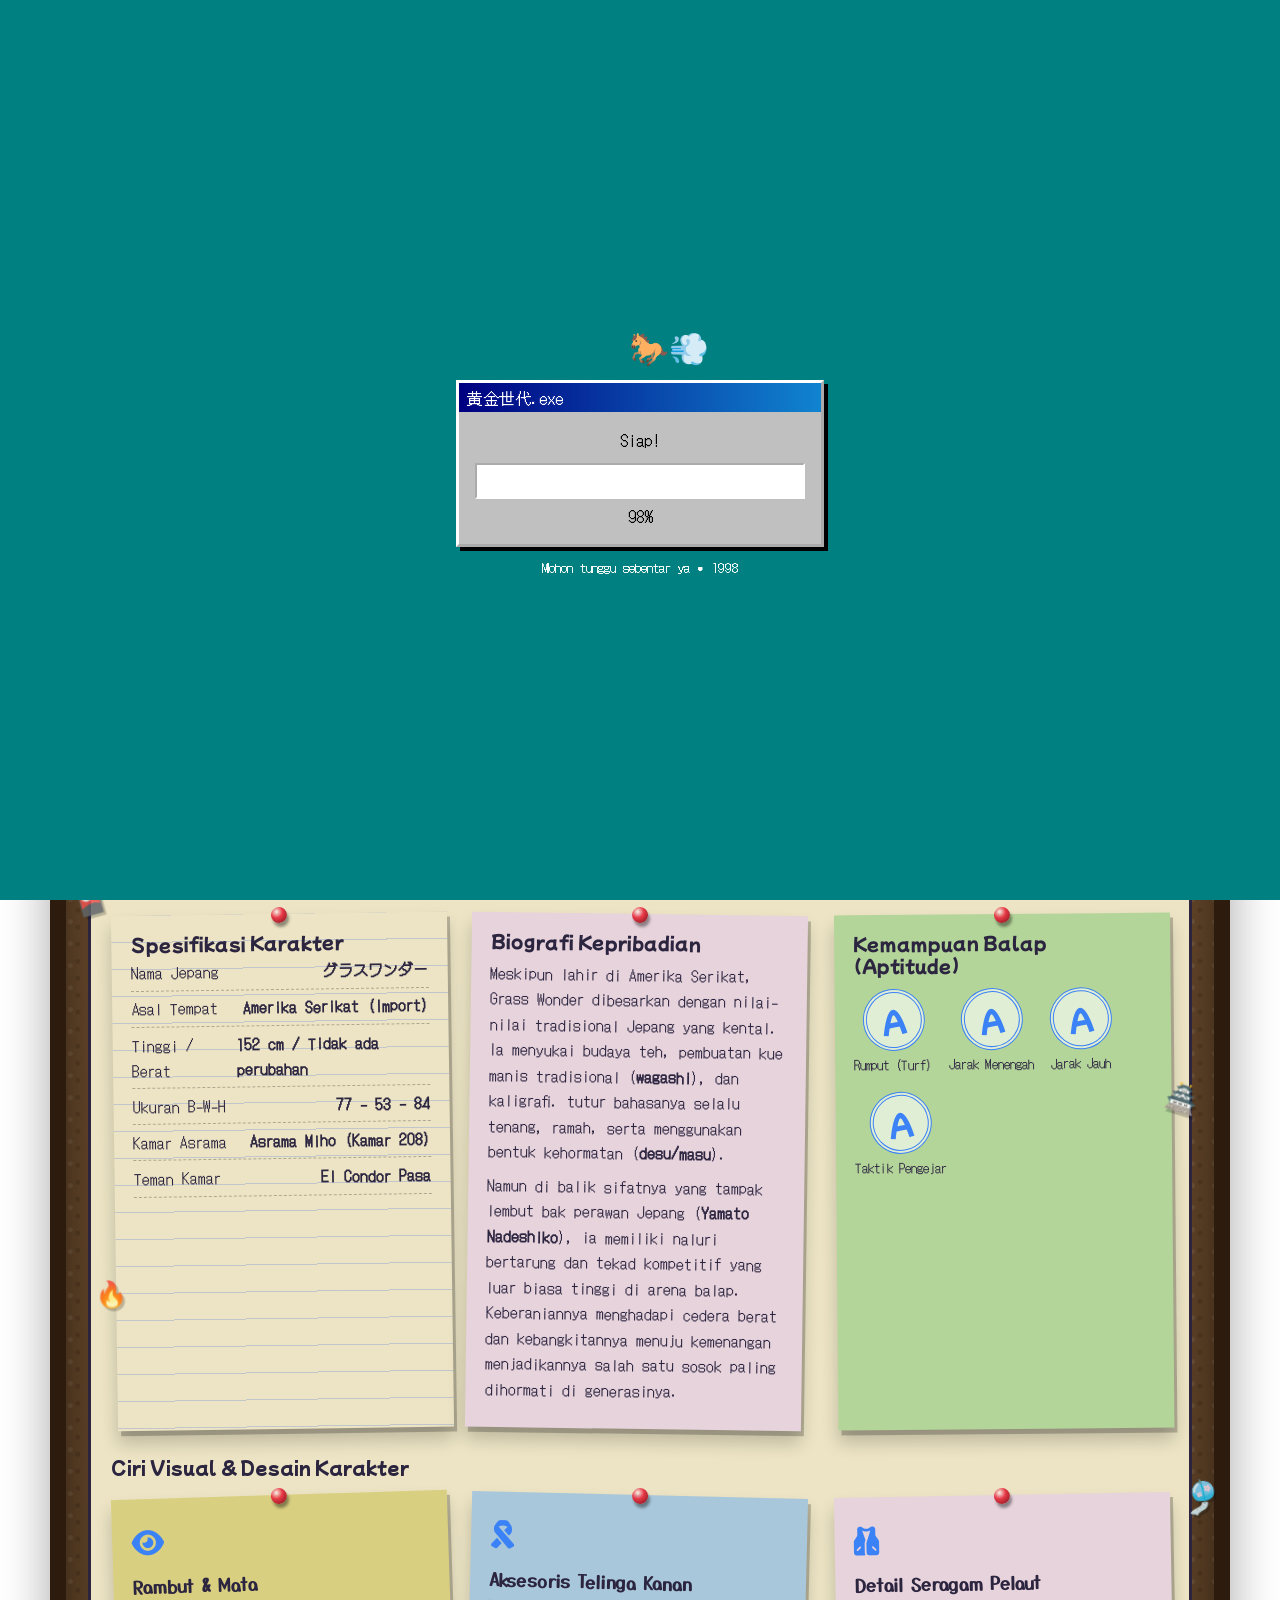
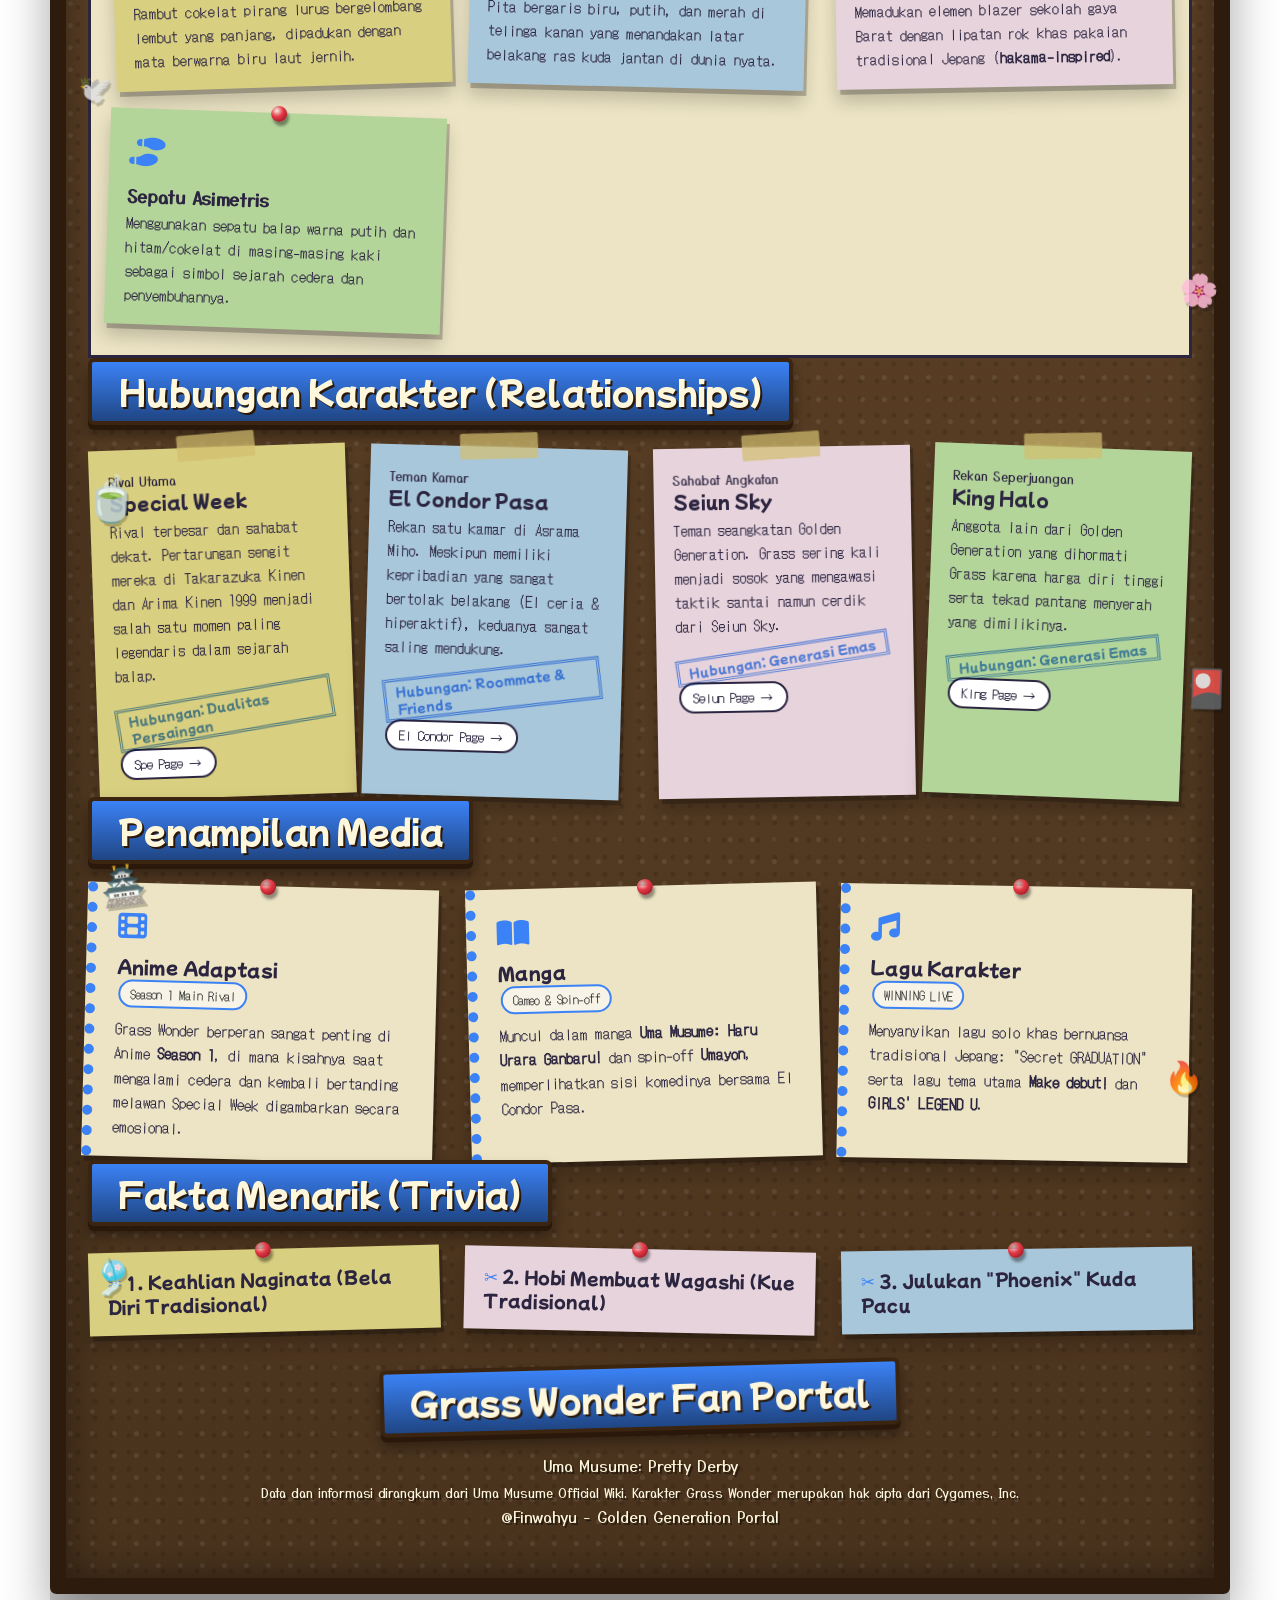
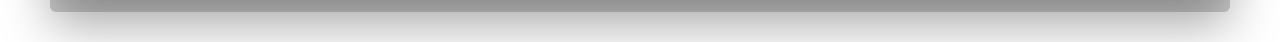
==== grasswonder.html @ aab5c9ea "Add files via upload" ====
<!DOCTYPE html>
<html lang="id" data-t="day"><head><meta charset="UTF-8"><meta name="viewport" content="width=device-width,initial-scale=1">
<title>Grass Wonder グラスワンダー - Scrapbook Golden Generation 1998</title>
<script src="loader.js"></script>
<link rel="stylesheet" href="https://cdnjs.cloudflare.com/ajax/libs/font-awesome/6.4.0/css/all.min.css">
<link rel="stylesheet" href="jadul.css"></head><body>
<script>window.D={"file": "grasswonder.html", "jpBg": "グラスワンダー", "motto": "「鳳凰の如く、静かに燃える」", "name": "Grass Wonder", "tagline": "Yamato Nadeshiko • Golden Generation", "intro": "Grass Wonder adalah gadis kuda (<b>Uma Musume</b>) yang lahir di Amerika namun dibesarkan dengan tata krama tradisi Jepang yang sangat kental. Dikenal dengan kepribadiannya yang sangat sopan, lemah lembut, dan selalu bertutur kata halus layaknya seorang <b>Yamato Nadeshiko</b>, di balik ketenangannya tersembunyi jiwa kompetitif yang membara bagai api dingin.", "quoteSrc": "— Intro Siswa (Student Introduction)", "quote": "Saya akan berlari dengan penuh kehormatan dan komitmen. Mohon dukungannya, Trainer-san.", "badges": [["Ulang Tahun", "18 September"], ["Tinggi Badan", "152 cm"], ["VA / Pengisi Suara", "Maeda Rena"], ["Favorit", "Kue Manis Tradisional"]], "heroImg": "https://umamusu.wiki/w/images/2/24/Grass_Wonder_%28Proto%29.png", "attire": ["Main Race Attire", "Stone-Piercing Blue (岩穿つ青)", "Grade I"], "outfits": [{"id": 1, "title": "Stone-Piercing Blue", "jpTitle": "[岩穿つ青] Grass Wonder", "type": "Racing Outfit (Main)", "rarity": "3★ Base Character", "img": "https://umamusu.wiki/w/images/0/0a/Game_Asset_chara_stand_1011_101101.png", "description": "Seragam balap ikonik bernuansa biru royal dan putih dengan aksen pita merah. Menampilkan keanggunan pelaut tradisional yang siap berlari kencang di lapangan rumput.", "tags": ["Turf Specialist", "Medium/Long Distance", "Betweener / Pace Chaser"], "badge": "Versi 1 dari 4"}, {"id": 2, "title": "Saintly Jade (Heian Monk/Shrine Maiden)", "jpTitle": "[聖鉄・鎧衣] Grass Wonder Alt", "type": "Event Outfit (New Year / Traditional)", "rarity": "3★ Alt Costume", "img": "https://umamusu.wiki/w/images/3/36/Game_Asset_chara_stand_1011_101116.png", "description": "Pakaian berornamen tradisional dengan dominasi warna hijau zamrud, putih, dan jubah pertempuran gaya Jepang kuno. Memperkuat aura prajurit naginata yang tangguh.", "tags": ["New Year Event", "Heian Style", "Debuff Resistance"], "badge": "Versi 2 dari 4"}, {"id": 3, "title": "Tracen Academy Uniform", "jpTitle": "[Tracen Academy] School Uniform", "type": "School Uniform", "rarity": "Standard Outfit", "img": "https://umamusu.wiki/w/images/5/54/Game_Asset_chara_stand_1011_000005.png", "description": "Seragam musim panas / musim dingin resmi Akademi Tracen. Desain blazer ungu dengan dasi kupu-kupu yang dipakai sehari-hari di kelas dan asrama.", "tags": ["Campus Life", "Miho Dormitory", "Student Council"], "badge": "Versi 3 dari 4"}, {"id": 4, "title": "Party Dash / Casual Attire", "jpTitle": "[Casual Wear] Private Outfit", "type": "Casual Wear", "rarity": "Party Dash / Event", "img": "https://umamusu.wiki/w/images/0/0f/Game_Asset_chara_stand_1011_901011.png", "description": "Pakaian santai kasual bergaya feminin lembut yang dikenakan Grass saat jalan-jalan bersama teman-teman Golden Generation di luar jam sekolah.", "tags": ["Private Outfit", "Wagashi Shopping", "Casual"], "badge": "Versi 4 dari 4"}], "specTitle": "Spesifikasi Karakter", "stats": [["Nama Jepang", "グラスワンダー"], ["Asal Tempat", "Amerika Serikat (Import)"], ["Tinggi / Berat", "152 cm / Tidak ada perubahan"], ["Ukuran B-W-H", "77 - 53 - 84"], ["Kamar Asrama", "Asrama Miho (Kamar 208)"], ["Teman Kamar", "El Condor Pasa"]], "bioTitle": "Biografi Kepribadian", "bio": ["Meskipun lahir di Amerika Serikat, Grass Wonder dibesarkan dengan nilai-nilai tradisional Jepang yang kental. Ia menyukai budaya teh, pembuatan kue manis tradisional (<b>wagashi</b>), dan kaligrafi. tutur bahasanya selalu tenang, ramah, serta menggunakan bentuk kehormatan (<b>desu/masu</b>).", "Namun di balik sifatnya yang tampak lembut bak perawan Jepang (<b>Yamato Nadeshiko</b>), ia memiliki naluri bertarung dan tekad kompetitif yang luar biasa tinggi di arena balap. Keberaniannya menghadapi cedera berat dan kebangkitannya menuju kemenangan menjadikannya salah satu sosok paling dihormati di generasinya."], "aptTitle": "Kemampuan Balap (Aptitude)", "apt": [["Rumput (Turf)", "A"], ["Jarak Menengah", "A"], ["Jarak Jauh", "A"], ["Taktik Pengejar", "A"]], "appTitle": "Ciri Visual & Desain Karakter", "features": [{"t": "Rambut & Mata", "d": "Rambut cokelat pirang lurus bergelombang lembut yang panjang, dipadukan dengan mata berwarna biru laut jernih.", "i": "fa-solid fa-eye"}, {"t": "Aksesoris Telinga Kanan", "d": "Pita bergaris biru, putih, dan merah di telinga kanan yang menandakan latar belakang ras kuda jantan di dunia nyata.", "i": "fa-solid fa-ribbon"}, {"t": "Detail Seragam Pelaut", "d": "Memadukan elemen blazer sekolah gaya Barat dengan lipatan rok khas pakaian tradisional Jepang (<b>hakama-inspired</b>).", "i": "fa-solid fa-vest"}, {"t": "Sepatu Asimetris", "d": "Menggunakan sepatu balap warna putih dan hitam/cokelat di masing-masing kaki sebagai simbol sejarah cedera dan penyembuhannya.", "i": "fa-solid fa-shoe-prints"}], "irlTitle": "Sejarah Kuda Pacu Asli (Grass Wonder 1995-2024)", "irl": "Grass Wonder (lahir 18 Februari 1995 di Kentucky, AS) adalah kuda pacu jantan murni (<b>thoroughbred</b>) yang bertanding di Jepang. Ia terkenal karena menjuarai turnamen bergengsi <b>Takarazuka Kinen (1999)</b> dan <b>Arima Kinen (1998, 1999)</b> secara berturut-turut.", "irlStats": [["Total Rekor Balap", "15 Laga / 9 Kemenangan"], ["Rival Utama", "Special Week"], ["Gelar Utama", "Grand Prix Horse"]], "tabs": ["Biografi & Statistik", "Penampilan & Desain", "Kuda Pacu Nyata (IRL)"], "varTitle": "Galeri Variasi Karakter (4 Versi)", "varSub": "Gunakan tombol navigasi untuk melihat 4 iterasi kostum Grass Wonder yang tersedia dalam waralaba.", "wikiTitle": "Profil & Detail Wiki", "relTitle": "Hubungan Karakter (Relationships)", "rels": [{"label": "Rival Utama", "name": "Special Week", "desc": "Rival terbesar dan sahabat dekat. Pertarungan sengit mereka di Takarazuka Kinen dan Arima Kinen 1999 menjadi salah satu momen paling legendaris dalam sejarah balap.", "rel": "Hubungan: Dualitas Persaingan", "links": [["Spe Page →", "specialweek.html"]]}, {"label": "Teman Kamar", "name": "El Condor Pasa", "desc": "Rekan satu kamar di Asrama Miho. Meskipun memiliki kepribadian yang sangat bertolak belakang (El ceria &amp; hiperaktif), keduanya sangat saling mendukung.", "rel": "Hubungan: Roommate & Friends", "links": [["El Condor Page →", "elcondorpasa.html"]]}, {"label": "Sahabat Angkatan", "name": "Seiun Sky", "desc": "Teman seangkatan Golden Generation. Grass sering kali menjadi sosok yang mengawasi taktik santai namun cerdik dari Seiun Sky.", "rel": "Hubungan: Generasi Emas", "links": [["Seiun Page →", "seiunsky.html"]]}, {"label": "Rekan Seperjuangan", "name": "King Halo", "desc": "Anggota lain dari Golden Generation yang dihormati Grass karena harga diri tinggi serta tekad pantang menyerah yang dimilikinya.", "rel": "Hubungan: Generasi Emas", "links": [["King Page →", "kinghalo.html"]]}], "media": [{"label": "Anime Adaptasi", "badge": "Season 1 Main Rival", "text": "Grass Wonder berperan sangat penting di Anime <b>Season 1</b>, di mana kisahnya saat mengalami cedera dan kembali bertanding melawan Special Week digambarkan secara emosional.", "icon": "fa-solid fa-film"}, {"label": "Manga", "badge": "Cameo & Spin-off", "text": "Muncul dalam manga <b>Uma Musume: Haru Urara Ganbaru!</b> dan spin-off <b>Umayon</b>, memperlihatkan sisi komedinya bersama El Condor Pasa.", "icon": "fa-solid fa-book-open"}, {"label": "Lagu Karakter", "badge": "WINNING LIVE", "text": "Menyanyikan lagu solo khas bernuansa tradisional Jepang: <span class=\"text-amber-400 italic\">\"Secret GRADUATION\"</span> serta lagu tema utama <b>Make debut!</b> dan <b>GIRLS' LEGEND U</b>.", "icon": "fa-solid fa-music"}], "mediaTitle": "Penampilan Media", "triviaTitle": "Fakta Menarik (Trivia)", "trivia": [{"q": "1. Keahlian Naginata (Bela Diri Tradisional)", "a": "Grass Wonder mahir menggunakan senjata tradisional Jepang <b>Naginata</b>. Dalam versi kostum Alt (<b>Saintly Jade</b>), aura prajurit kuilnya terinspirasi dari keahlian bela diri ini."}, {"q": "2. Hobi Membuat Wagashi (Kue Tradisional)", "a": "Grass Wonder sering membuat kue manis ala Jepang untuk teman-teman akademinya. Sifat telatennya saat memasak mencerminkan ketelitian bertandingnya."}, {"q": "3. Julukan \"Phoenix\" Kuda Pacu", "a": "Kuda pacu aslinya sempat mengalami cedera parah pada patah tulang kaki kanan bawahnya. Namun ia berhasil bangkit dan mendominasi Arima Kinen, membuktikannya layak dijuluki sebagai burung Phoenix yang bangkit dari abu."}], "footer": ["Grass Wonder Fan Portal • Uma Musume: Pretty Derby", "Grass Wonder Fan Portal", "Uma Musume: Pretty Derby", "Data dan informasi dirangkum dari Uma Musume Official Wiki. Karakter Grass Wonder merupakan hak cipta dari Cygames, Inc.", "@Finwahyu - Golden Generation Portal"], "theme": {"p": "#3b82f6", "s": "#ef4444", "fx": "petal", "rgb": "255,182,193", "icon": "fa-dove"}, "deco": {"st": ["🕊️", "🌸", "🍵", "🎴", "🏯", "🔥", "🎐"], "leaf": ["🌸", "🍁", "🍃"], "day": "Siang yang tenang. Teh hijau, kimono, dan senyum sopan. Tapi jangan remehkan api yang tersimpan.", "night": "Malam berangin di bawah bulan. Api dingin sang Phoenix menyala paling terang saat sunyi.", "pat": "radial-gradient(circle at 100% 150%,transparent 24%,#3b82f625 25% 28%,transparent 29%) 0 0/26px 16px"}};</script>
<script src="char.js"></script><script src="jadul.js"></script></body></html>
---- jadul.css ----
@import url('https://fonts.googleapis.com/css2?family=DotGothic16&family=Yusei+Magic&family=Mochiy+Pop+One&display=swap');
@property --w{syntax:'<number>';inherits:true;initial-value:1}
:root{--w:1;--ink:#2a2438;--paper:#fffbe8;--paper2:#ffe9f0;--board:#c8975a;--board2:#a8773e;--frame:#7a4a22;--acc:#e63946;--sky1:#6ec6f5;--sky2:#e9f8ff;--tape:rgba(255,232,120,.78);--glow:0 0 0 transparent;--dim:0;--p:#e63946;--s:#f59e0b;--f1:'Yusei Magic','DotGothic16',sans-serif;--f2:'DotGothic16',monospace;--f3:'Mochiy Pop One','DotGothic16',sans-serif;transition:--w 1s}
html[data-t=night]{--ink:#2c2540;--paper:#ece4c4;--paper2:#e7d3dc;--board:#6b4b2d;--board2:#4a331d;--frame:#2d1c0e;--sky1:#0a0f33;--sky2:#2b2466;--tape:rgba(210,190,110,.7);--dim:.35}
*{box-sizing:border-box;margin:0}
html{scroll-behavior:smooth}
body{font:15px/1.7 var(--f2);color:var(--ink);min-height:100vh;background:linear-gradient(var(--sky1),var(--sky2));background-attachment:fixed;overflow-x:hidden;transition:background .8s}
body::after{content:"";position:fixed;inset:0;pointer-events:none;z-index:60;background:#050820;opacity:var(--dim);mix-blend-mode:multiply;transition:opacity .9s}
html[data-t=night] body::before{content:"";position:fixed;inset:0;z-index:61;pointer-events:none;background:radial-gradient(circle 260px at var(--mx,50%) var(--my,30%),rgba(255,220,130,.28),transparent 70%)}
a{color:inherit}
#sky{position:fixed;inset:0;z-index:0;pointer-events:none;overflow:hidden}
#sky .orb{position:absolute;top:7vh;right:9vw;width:84px;height:84px;border-radius:50%;background:radial-gradient(circle at 35% 30%,#fff9c4,#ffd23f 60%,#ff9f1c);box-shadow:0 0 60px 20px rgba(255,210,63,.55);animation:bob 6s ease-in-out infinite alternate;transition:all 1s}
html[data-t=night] #sky .orb{background:radial-gradient(circle at 35% 35%,#fff,#e8e8ff 55%,#aab);box-shadow:0 0 50px 12px rgba(200,210,255,.45);-webkit-mask:radial-gradient(circle at 70% 35%,transparent 34%,#000 36%);mask:radial-gradient(circle at 70% 35%,transparent 34%,#000 36%)}
#sky .cl{position:absolute;font-size:70px;opacity:.9;filter:drop-shadow(0 6px 6px rgba(0,0,0,.08));animation:drift var(--d) linear infinite;top:var(--y)}
html[data-t=night] #sky .cl{opacity:.12;filter:none}
#sky .st{position:absolute;width:3px;height:3px;border-radius:50%;background:#fff;opacity:0;transition:opacity 1s;animation:tw 2.4s ease-in-out infinite alternate}
html[data-t=night] #sky .st{opacity:1}
#sky .ff{position:absolute;width:6px;height:6px;border-radius:50%;background:#fff6a0;box-shadow:0 0 12px 4px #ffe45c;opacity:0;animation:fly var(--d) ease-in-out infinite alternate}
html[data-t=night] #sky .ff{opacity:.9}
@keyframes bob{to{transform:translateY(14px)}}@keyframes tw{to{opacity:.15;transform:scale(.6)}}
@keyframes drift{from{transform:translateX(-20vw)}to{transform:translateX(120vw)}}
@keyframes fly{to{transform:translate(var(--dx),var(--dy))}}
#prog{position:fixed;top:0;left:0;height:5px;width:0;z-index:90;background:repeating-linear-gradient(90deg,var(--acc) 0 10px,var(--s) 10px 20px)}
/* header plank */
.plank{position:sticky;top:0;z-index:80;display:flex;align-items:center;gap:.8rem;padding:.55rem 1rem;background:linear-gradient(#a8773e,#8a5a2b);border-bottom:5px solid #5a3715;box-shadow:0 6px 0 rgba(0,0,0,.18);color:#fff7dc;font-family:var(--f2)}
.plank .logo{font:1.15rem var(--f3);text-decoration:none;text-shadow:2px 2px #5a3715;margin-right:auto}
.plank a.l{text-decoration:none;padding:.15rem .6rem;border:2px dashed transparent;transition:.2s;font-size:.85rem}
.plank a.l:hover,.plank a.l.on{border-color:#ffe38a;background:rgba(0,0,0,.2);transform:rotate(-2deg)}
.tg{font:1rem var(--f2);cursor:pointer;border:3px outset #ffe38a;background:#ffd23f;color:#3a2a10;padding:.2rem .7rem;border-radius:4px;box-shadow:2px 2px 0 #5a3715;transition:.15s}
.tg:active{transform:translate(2px,2px);box-shadow:none;border-style:inset}
@media(max-width:760px){.plank a.l.hm{display:none}}
/* board */
.board{position:relative;z-index:2;max-width:1180px;margin:1.6rem auto 3rem;padding:2.2rem 1.4rem 3rem;border:16px solid var(--frame);border-radius:6px;box-shadow:inset 0 0 40px rgba(0,0,0,.45),0 18px 0 rgba(0,0,0,.18),0 30px 50px rgba(0,0,0,.35);background:radial-gradient(circle at 20% 30%,rgba(255,255,255,.08) 0 2px,transparent 3px) 0 0/22px 22px,radial-gradient(circle at 70% 60%,rgba(0,0,0,.12) 0 2px,transparent 3px) 0 0/17px 17px,linear-gradient(var(--board),var(--board2));transition:background .8s,border-color .8s}
.board::before,.board::after{content:"";position:absolute;top:-34px;width:14px;height:34px;background:#555;border:3px solid #333;border-bottom:0}
.board::before{left:12%}.board::after{right:12%}
@media(max-width:600px){.board{margin:.8rem .4rem;border-width:10px;padding:1.4rem .7rem}}
/* notes */
.note{position:relative;background:var(--paper);padding:1.1rem 1.2rem;box-shadow:3px 5px 0 rgba(0,0,0,.22),0 12px 18px rgba(0,0,0,.2);rotate:var(--r,0deg);transform-origin:50% 6px;transition:transform .35s cubic-bezier(.2,1.4,.4,1),box-shadow .3s,background .8s;color:var(--ink)}
.note.y{background:#fff59d}.note.p{background:var(--paper2)}.note.b{background:#cdeeff}.note.g{background:#d9f7be}
html[data-t=night] .note.y{background:#d9cf80}html[data-t=night] .note.b{background:#a9c7da}html[data-t=night] .note.g{background:#b4d59a}
.note:hover{transform:translateY(-8px) scale(1.03);z-index:5;box-shadow:6px 14px 0 rgba(0,0,0,.2),0 24px 30px rgba(0,0,0,.3);animation-play-state:paused}
.note::before{content:"";position:absolute;top:-7px;left:50%;width:16px;height:16px;margin-left:-8px;border-radius:50%;background:radial-gradient(circle at 35% 30%,#fff9,var(--pin,#e63946) 40%,#7a0f18);box-shadow:2px 4px 3px rgba(0,0,0,.4);z-index:2}
.note.tp::before{top:-14px;width:78px;height:26px;margin-left:-39px;border-radius:2px;background:var(--tape);box-shadow:none;rotate:-3deg;backdrop-filter:blur(1px)}
.note.lined{background-image:repeating-linear-gradient(transparent 0 26px,rgba(80,120,220,.28) 26px 27px)}
.hand{font-family:var(--f1)}.tt{font-family:var(--f3)}
h1,h2,h3{font-weight:400;line-height:1.25}
.sign{display:inline-block;font:clamp(1.3rem,4vw,2rem) var(--f3);color:#fff7dc;background:linear-gradient(#8a5a2b,#6b4220);padding:.4rem 1.6rem;border:4px solid #3b2410;border-radius:6px;box-shadow:0 5px 0 #2a190a,0 10px 15px rgba(0,0,0,.4);text-shadow:2px 2px #2a190a;rotate:-1.5deg;margin:0 0 1.4rem}
.chip{font:.8rem var(--f2);padding:.25rem .8rem;border:2px solid var(--ink);background:#fff;color:var(--ink);cursor:pointer;border-radius:999px;transition:.2s}
.chip:hover,.chip.on{background:var(--acc);color:#fff;transform:rotate(-3deg) scale(1.08)}
.stamp{display:inline-block;border:3px double var(--acc);color:var(--acc);padding:.1rem .6rem;font:1rem var(--f3);rotate:-8deg;opacity:.85;mix-blend-mode:multiply}
.sticker{position:absolute;font-size:var(--sz,2.4rem);rotate:var(--r,0deg);filter:drop-shadow(2px 3px 0 rgba(0,0,0,.25));animation:wob var(--sd,4s) ease-in-out infinite alternate;pointer-events:none;z-index:3;transform-origin:50% 100%}
@keyframes wob{from{transform:rotate(-3deg)}to{transform:rotate(3deg) translateY(-4px)}}
.polaroid{background:#fff;padding:.6rem .6rem 2.4rem;position:relative;box-shadow:3px 5px 0 rgba(0,0,0,.2),0 10px 20px rgba(0,0,0,.25)}
.polaroid .ph{aspect-ratio:3/4;background:var(--bg,linear-gradient(135deg,#ffe,#fcd));overflow:hidden;display:flex;align-items:flex-end;justify-content:center}
.polaroid img{width:100%;height:100%;object-fit:contain;object-position:bottom;transition:transform .5s}
.polaroid:hover img{transform:scale(1.07)}
.polaroid .cap{position:absolute;bottom:.4rem;left:0;right:0;text-align:center;font:1.05rem var(--f1);color:#333}
/* reveal & type */
.rv{opacity:0;translate:0 40px;rotate:calc(var(--r,0deg) + 6deg);transition:opacity .7s,translate .8s cubic-bezier(.2,1.2,.4,1),rotate .9s;transition-delay:var(--d,0s)}
.rv.in{opacity:1;translate:0 0;rotate:var(--r,0deg)}
.rv.note{transition:opacity .7s,translate .8s cubic-bezier(.2,1.2,.4,1),transform .35s cubic-bezier(.2,1.4,.4,1),box-shadow .3s,background .8s;transition-delay:var(--d,0s),var(--d,0s),0s,0s,0s}
.cur::after{content:"▌";animation:bl .7s steps(1) infinite}@keyframes bl{50%{opacity:0}}
/* loader */
#gg-loader{position:fixed;inset:0;z-index:2147483000;display:flex;flex-direction:column;align-items:center;justify-content:center;gap:.7rem;background:#008080;font-family:'DotGothic16',monospace;color:#fff;transition:clip-path .9s cubic-bezier(.7,0,.3,1),opacity .3s;clip-path:circle(150% at 50% 50%)}
#gg-loader.gg-done{clip-path:circle(0% at 50% 50%);pointer-events:none}
.gg-win{width:min(23rem,88vw);background:#c0c0c0;border:3px outset #fff;box-shadow:4px 4px 0 #000;color:#000}
.gg-win b{display:block;background:linear-gradient(90deg,#000080,#1084d0);color:#fff;padding:.15rem .5rem;font-weight:400}
.gg-win div{padding:1rem;text-align:center}
.gg-bar{height:20px;border:2px inset #fff;background:#fff;margin:.7rem 0 .3rem;padding:2px}
.gg-bar i{display:block;height:100%;width:0;background:repeating-linear-gradient(90deg,#000080 0 10px,transparent 10px 13px)}
.gg-run{font-size:2rem;animation:bob 0.5s steps(2) infinite alternate}
html.gg-lock{overflow:hidden}
.top{position:fixed;right:1rem;bottom:1rem;z-index:85;width:46px;height:46px;border:3px outset #fff;background:#ffd23f;font-size:1.3rem;cursor:pointer;box-shadow:2px 2px 0 #000;opacity:0;pointer-events:none;transition:.3s;border-radius:4px}
.top.on{opacity:1;pointer-events:auto}
@media(prefers-reduced-motion:reduce){*{animation:none!important;transition-duration:.01s!important}}
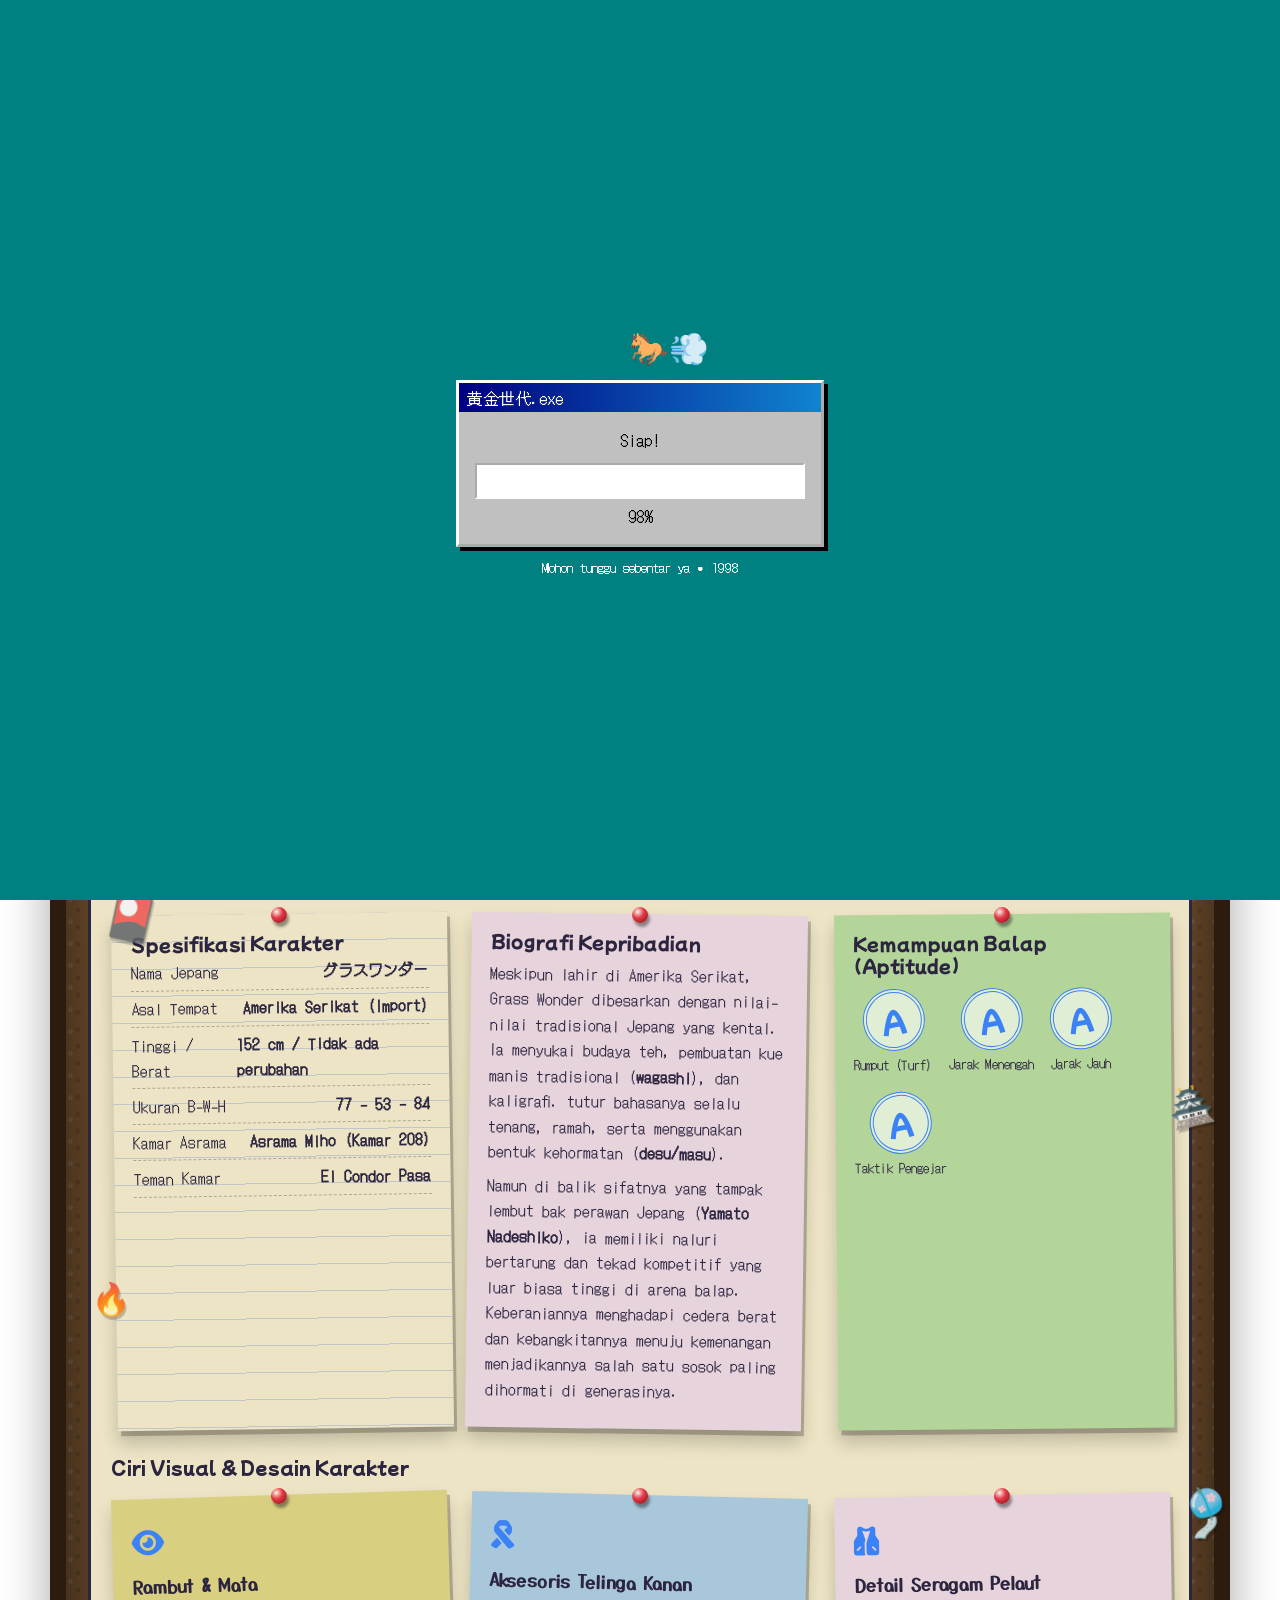
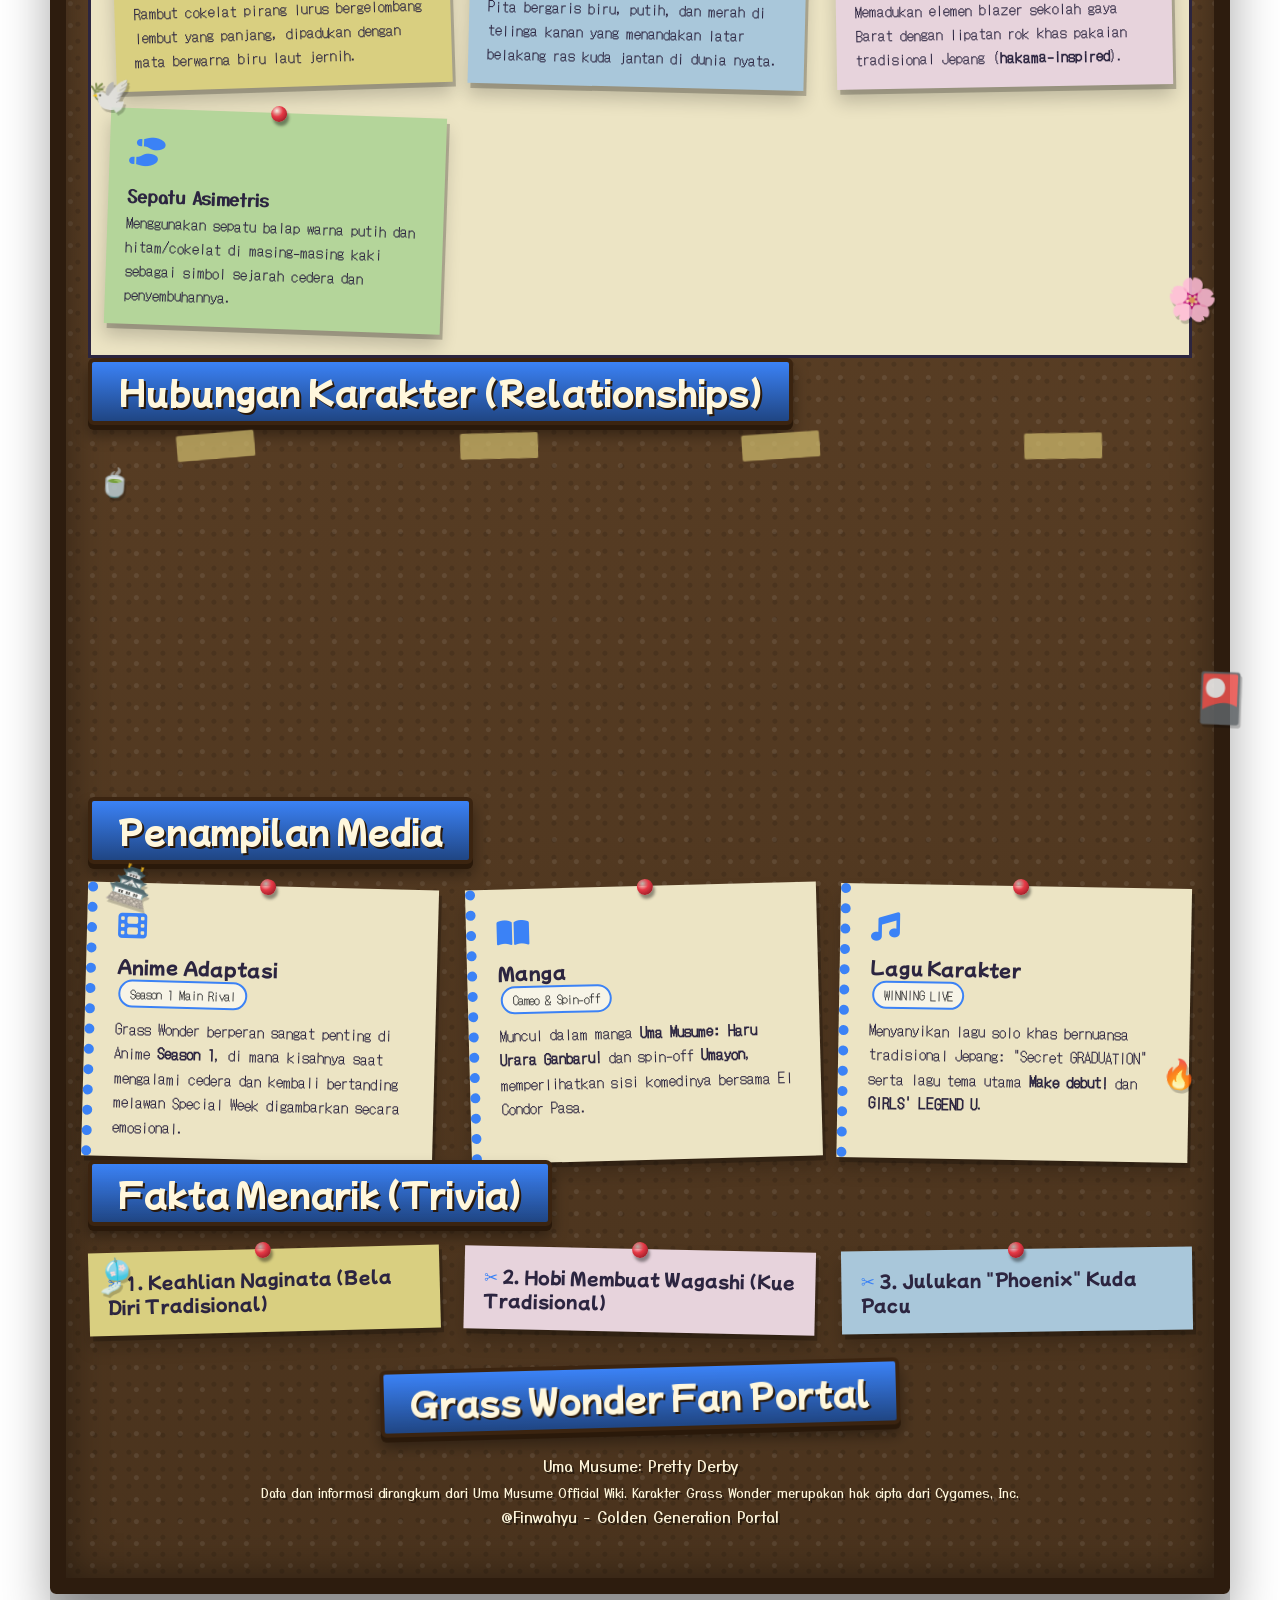
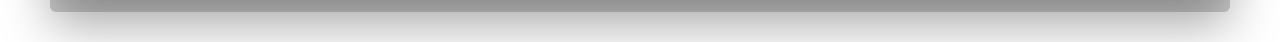
==== commit c3a3c6d4: "Update script data for Grass Wonder character" ====
--- a/grasswonder.html
+++ b/grasswonder.html
@@ -4,5 +4,5 @@
 <script src="loader.js"></script>
 <link rel="stylesheet" href="https://cdnjs.cloudflare.com/ajax/libs/font-awesome/6.4.0/css/all.min.css">
 <link rel="stylesheet" href="jadul.css"></head><body>
-<script>window.D={"file": "grasswonder.html", "jpBg": "グラスワンダー", "motto": "「鳳凰の如く、静かに燃える」", "name": "Grass Wonder", "tagline": "Yamato Nadeshiko • Golden Generation", "intro": "Grass Wonder adalah gadis kuda (<b>Uma Musume</b>) yang lahir di Amerika namun dibesarkan dengan tata krama tradisi Jepang yang sangat kental. Dikenal dengan kepribadiannya yang sangat sopan, lemah lembut, dan selalu bertutur kata halus layaknya seorang <b>Yamato Nadeshiko</b>, di balik ketenangannya tersembunyi jiwa kompetitif yang membara bagai api dingin.", "quoteSrc": "— Intro Siswa (Student Introduction)", "quote": "Saya akan berlari dengan penuh kehormatan dan komitmen. Mohon dukungannya, Trainer-san.", "badges": [["Ulang Tahun", "18 September"], ["Tinggi Badan", "152 cm"], ["VA / Pengisi Suara", "Maeda Rena"], ["Favorit", "Kue Manis Tradisional"]], "heroImg": "https://umamusu.wiki/w/images/2/24/Grass_Wonder_%28Proto%29.png", "attire": ["Main Race Attire", "Stone-Piercing Blue (岩穿つ青)", "Grade I"], "outfits": [{"id": 1, "title": "Stone-Piercing Blue", "jpTitle": "[岩穿つ青] Grass Wonder", "type": "Racing Outfit (Main)", "rarity": "3★ Base Character", "img": "https://umamusu.wiki/w/images/0/0a/Game_Asset_chara_stand_1011_101101.png", "description": "Seragam balap ikonik bernuansa biru royal dan putih dengan aksen pita merah. Menampilkan keanggunan pelaut tradisional yang siap berlari kencang di lapangan rumput.", "tags": ["Turf Specialist", "Medium/Long Distance", "Betweener / Pace Chaser"], "badge": "Versi 1 dari 4"}, {"id": 2, "title": "Saintly Jade (Heian Monk/Shrine Maiden)", "jpTitle": "[聖鉄・鎧衣] Grass Wonder Alt", "type": "Event Outfit (New Year / Traditional)", "rarity": "3★ Alt Costume", "img": "https://umamusu.wiki/w/images/3/36/Game_Asset_chara_stand_1011_101116.png", "description": "Pakaian berornamen tradisional dengan dominasi warna hijau zamrud, putih, dan jubah pertempuran gaya Jepang kuno. Memperkuat aura prajurit naginata yang tangguh.", "tags": ["New Year Event", "Heian Style", "Debuff Resistance"], "badge": "Versi 2 dari 4"}, {"id": 3, "title": "Tracen Academy Uniform", "jpTitle": "[Tracen Academy] School Uniform", "type": "School Uniform", "rarity": "Standard Outfit", "img": "https://umamusu.wiki/w/images/5/54/Game_Asset_chara_stand_1011_000005.png", "description": "Seragam musim panas / musim dingin resmi Akademi Tracen. Desain blazer ungu dengan dasi kupu-kupu yang dipakai sehari-hari di kelas dan asrama.", "tags": ["Campus Life", "Miho Dormitory", "Student Council"], "badge": "Versi 3 dari 4"}, {"id": 4, "title": "Party Dash / Casual Attire", "jpTitle": "[Casual Wear] Private Outfit", "type": "Casual Wear", "rarity": "Party Dash / Event", "img": "https://umamusu.wiki/w/images/0/0f/Game_Asset_chara_stand_1011_901011.png", "description": "Pakaian santai kasual bergaya feminin lembut yang dikenakan Grass saat jalan-jalan bersama teman-teman Golden Generation di luar jam sekolah.", "tags": ["Private Outfit", "Wagashi Shopping", "Casual"], "badge": "Versi 4 dari 4"}], "specTitle": "Spesifikasi Karakter", "stats": [["Nama Jepang", "グラスワンダー"], ["Asal Tempat", "Amerika Serikat (Import)"], ["Tinggi / Berat", "152 cm / Tidak ada perubahan"], ["Ukuran B-W-H", "77 - 53 - 84"], ["Kamar Asrama", "Asrama Miho (Kamar 208)"], ["Teman Kamar", "El Condor Pasa"]], "bioTitle": "Biografi Kepribadian", "bio": ["Meskipun lahir di Amerika Serikat, Grass Wonder dibesarkan dengan nilai-nilai tradisional Jepang yang kental. Ia menyukai budaya teh, pembuatan kue manis tradisional (<b>wagashi</b>), dan kaligrafi. tutur bahasanya selalu tenang, ramah, serta menggunakan bentuk kehormatan (<b>desu/masu</b>).", "Namun di balik sifatnya yang tampak lembut bak perawan Jepang (<b>Yamato Nadeshiko</b>), ia memiliki naluri bertarung dan tekad kompetitif yang luar biasa tinggi di arena balap. Keberaniannya menghadapi cedera berat dan kebangkitannya menuju kemenangan menjadikannya salah satu sosok paling dihormati di generasinya."], "aptTitle": "Kemampuan Balap (Aptitude)", "apt": [["Rumput (Turf)", "A"], ["Jarak Menengah", "A"], ["Jarak Jauh", "A"], ["Taktik Pengejar", "A"]], "appTitle": "Ciri Visual & Desain Karakter", "features": [{"t": "Rambut & Mata", "d": "Rambut cokelat pirang lurus bergelombang lembut yang panjang, dipadukan dengan mata berwarna biru laut jernih.", "i": "fa-solid fa-eye"}, {"t": "Aksesoris Telinga Kanan", "d": "Pita bergaris biru, putih, dan merah di telinga kanan yang menandakan latar belakang ras kuda jantan di dunia nyata.", "i": "fa-solid fa-ribbon"}, {"t": "Detail Seragam Pelaut", "d": "Memadukan elemen blazer sekolah gaya Barat dengan lipatan rok khas pakaian tradisional Jepang (<b>hakama-inspired</b>).", "i": "fa-solid fa-vest"}, {"t": "Sepatu Asimetris", "d": "Menggunakan sepatu balap warna putih dan hitam/cokelat di masing-masing kaki sebagai simbol sejarah cedera dan penyembuhannya.", "i": "fa-solid fa-shoe-prints"}], "irlTitle": "Sejarah Kuda Pacu Asli (Grass Wonder 1995-2024)", "irl": "Grass Wonder (lahir 18 Februari 1995 di Kentucky, AS) adalah kuda pacu jantan murni (<b>thoroughbred</b>) yang bertanding di Jepang. Ia terkenal karena menjuarai turnamen bergengsi <b>Takarazuka Kinen (1999)</b> dan <b>Arima Kinen (1998, 1999)</b> secara berturut-turut.", "irlStats": [["Total Rekor Balap", "15 Laga / 9 Kemenangan"], ["Rival Utama", "Special Week"], ["Gelar Utama", "Grand Prix Horse"]], "tabs": ["Biografi & Statistik", "Penampilan & Desain", "Kuda Pacu Nyata (IRL)"], "varTitle": "Galeri Variasi Karakter (4 Versi)", "varSub": "Gunakan tombol navigasi untuk melihat 4 iterasi kostum Grass Wonder yang tersedia dalam waralaba.", "wikiTitle": "Profil & Detail Wiki", "relTitle": "Hubungan Karakter (Relationships)", "rels": [{"label": "Rival Utama", "name": "Special Week", "desc": "Rival terbesar dan sahabat dekat. Pertarungan sengit mereka di Takarazuka Kinen dan Arima Kinen 1999 menjadi salah satu momen paling legendaris dalam sejarah balap.", "rel": "Hubungan: Dualitas Persaingan", "links": [["Spe Page →", "specialweek.html"]]}, {"label": "Teman Kamar", "name": "El Condor Pasa", "desc": "Rekan satu kamar di Asrama Miho. Meskipun memiliki kepribadian yang sangat bertolak belakang (El ceria &amp; hiperaktif), keduanya sangat saling mendukung.", "rel": "Hubungan: Roommate & Friends", "links": [["El Condor Page →", "elcondorpasa.html"]]}, {"label": "Sahabat Angkatan", "name": "Seiun Sky", "desc": "Teman seangkatan Golden Generation. Grass sering kali menjadi sosok yang mengawasi taktik santai namun cerdik dari Seiun Sky.", "rel": "Hubungan: Generasi Emas", "links": [["Seiun Page →", "seiunsky.html"]]}, {"label": "Rekan Seperjuangan", "name": "King Halo", "desc": "Anggota lain dari Golden Generation yang dihormati Grass karena harga diri tinggi serta tekad pantang menyerah yang dimilikinya.", "rel": "Hubungan: Generasi Emas", "links": [["King Page →", "kinghalo.html"]]}], "media": [{"label": "Anime Adaptasi", "badge": "Season 1 Main Rival", "text": "Grass Wonder berperan sangat penting di Anime <b>Season 1</b>, di mana kisahnya saat mengalami cedera dan kembali bertanding melawan Special Week digambarkan secara emosional.", "icon": "fa-solid fa-film"}, {"label": "Manga", "badge": "Cameo & Spin-off", "text": "Muncul dalam manga <b>Uma Musume: Haru Urara Ganbaru!</b> dan spin-off <b>Umayon</b>, memperlihatkan sisi komedinya bersama El Condor Pasa.", "icon": "fa-solid fa-book-open"}, {"label": "Lagu Karakter", "badge": "WINNING LIVE", "text": "Menyanyikan lagu solo khas bernuansa tradisional Jepang: <span class=\"text-amber-400 italic\">\"Secret GRADUATION\"</span> serta lagu tema utama <b>Make debut!</b> dan <b>GIRLS' LEGEND U</b>.", "icon": "fa-solid fa-music"}], "mediaTitle": "Penampilan Media", "triviaTitle": "Fakta Menarik (Trivia)", "trivia": [{"q": "1. Keahlian Naginata (Bela Diri Tradisional)", "a": "Grass Wonder mahir menggunakan senjata tradisional Jepang <b>Naginata</b>. Dalam versi kostum Alt (<b>Saintly Jade</b>), aura prajurit kuilnya terinspirasi dari keahlian bela diri ini."}, {"q": "2. Hobi Membuat Wagashi (Kue Tradisional)", "a": "Grass Wonder sering membuat kue manis ala Jepang untuk teman-teman akademinya. Sifat telatennya saat memasak mencerminkan ketelitian bertandingnya."}, {"q": "3. Julukan \"Phoenix\" Kuda Pacu", "a": "Kuda pacu aslinya sempat mengalami cedera parah pada patah tulang kaki kanan bawahnya. Namun ia berhasil bangkit dan mendominasi Arima Kinen, membuktikannya layak dijuluki sebagai burung Phoenix yang bangkit dari abu."}], "footer": ["Grass Wonder Fan Portal • Uma Musume: Pretty Derby", "Grass Wonder Fan Portal", "Uma Musume: Pretty Derby", "Data dan informasi dirangkum dari Uma Musume Official Wiki. Karakter Grass Wonder merupakan hak cipta dari Cygames, Inc.", "@Finwahyu - Golden Generation Portal"], "theme": {"p": "#3b82f6", "s": "#ef4444", "fx": "petal", "rgb": "255,182,193", "icon": "fa-dove"}, "deco": {"st": ["🕊️", "🌸", "🍵", "🎴", "🏯", "🔥", "🎐"], "leaf": ["🌸", "🍁", "🍃"], "day": "Siang yang tenang. Teh hijau, kimono, dan senyum sopan. Tapi jangan remehkan api yang tersimpan.", "night": "Malam berangin di bawah bulan. Api dingin sang Phoenix menyala paling terang saat sunyi.", "pat": "radial-gradient(circle at 100% 150%,transparent 24%,#3b82f625 25% 28%,transparent 29%) 0 0/26px 16px"}};</script>
-<script src="char.js"></script><script src="jadul.js"></script></body></html>+<script>window.D={"file": "grasswonder.html", "jpBg": "グラスワンダー", "motto": "「鳳凰の如く、静かに燃える」", "name": "Grass Wonder", "tagline": "Yamato Nadeshiko • Golden Generation", "intro": "Grass Wonder adalah gadis kuda (<b>Uma Musume</b>) yang lahir di Amerika namun dibesarkan dengan tata krama tradisi Jepang yang sangat kental. Dikenal dengan kepribadiannya yang sangat sopan, lemah lembut, dan selalu bertutur kata halus layaknya seorang <b>Yamato Nadeshiko</b>, di balik ketenangannya tersembunyi jiwa kompetitif yang membara bagai api dingin.", "quoteSrc": "— Intro Siswa (Student Introduction)", "quote": "Saya akan berlari dengan penuh kehormatan dan komitmen. Mohon dukungannya, Trainer-san.", "badges": [["Ulang Tahun", "18 Februari"], ["Tinggi Badan", "152 cm"], ["VA / Pengisi Suara", "Maeda Rena"], ["Favorit", "Kue Manis Tradisional"]], "heroImg": "https://umamusu.wiki/w/images/2/24/Grass_Wonder_%28Proto%29.png", "attire": ["Main Race Attire", "Stone-Piercing Blue (岩穿つ青)", "Grade I"], "outfits": [{"id": 1, "title": "Stone-Piercing Blue", "jpTitle": "[岩穿つ青] Grass Wonder", "type": "Racing Outfit (Main)", "rarity": "3★ Base Character", "img": "https://umamusu.wiki/w/images/0/0a/Game_Asset_chara_stand_1011_101101.png", "description": "Seragam balap ikonik bernuansa biru royal dan putih dengan aksen pita merah. Menampilkan keanggunan pelaut tradisional yang siap berlari kencang di lapangan rumput.", "tags": ["Turf Specialist", "Medium/Long Distance", "Betweener / Pace Chaser"], "badge": "Versi 1 dari 4"}, {"id": 2, "title": "Saintly Jade (Heian Monk/Shrine Maiden)", "jpTitle": "[聖鉄・鎧衣] Grass Wonder Alt", "type": "Event Outfit (New Year / Traditional)", "rarity": "3★ Alt Costume", "img": "https://umamusu.wiki/w/images/3/36/Game_Asset_chara_stand_1011_101116.png", "description": "Pakaian berornamen tradisional dengan dominasi warna hijau zamrud, putih, dan jubah pertempuran gaya Jepang kuno. Memperkuat aura prajurit naginata yang tangguh.", "tags": ["New Year Event", "Heian Style", "Debuff Resistance"], "badge": "Versi 2 dari 4"}, {"id": 3, "title": "Tracen Academy Uniform", "jpTitle": "[Tracen Academy] School Uniform", "type": "School Uniform", "rarity": "Standard Outfit", "img": "https://umamusu.wiki/w/images/5/54/Game_Asset_chara_stand_1011_000005.png", "description": "Seragam musim panas / musim dingin resmi Akademi Tracen. Desain blazer ungu dengan dasi kupu-kupu yang dipakai sehari-hari di kelas dan asrama.", "tags": ["Campus Life", "Miho Dormitory", "Student Council"], "badge": "Versi 3 dari 4"}, {"id": 4, "title": "Party Dash / Casual Attire", "jpTitle": "[Casual Wear] Private Outfit", "type": "Casual Wear", "rarity": "Party Dash / Event", "img": "https://umamusu.wiki/w/images/0/0f/Game_Asset_chara_stand_1011_901011.png", "description": "Pakaian santai kasual bergaya feminin lembut yang dikenakan Grass saat jalan-jalan bersama teman-teman Golden Generation di luar jam sekolah.", "tags": ["Private Outfit", "Wagashi Shopping", "Casual"], "badge": "Versi 4 dari 4"}], "specTitle": "Spesifikasi Karakter", "stats": [["Nama Jepang", "グラスワンダー"], ["Asal Tempat", "Amerika Serikat (Import)"], ["Tinggi / Berat", "152 cm / Tidak ada perubahan"], ["Ukuran B-W-H", "77 - 53 - 84"], ["Kamar Asrama", "Asrama Miho (Kamar 208)"], ["Teman Kamar", "El Condor Pasa"]], "bioTitle": "Biografi Kepribadian", "bio": ["Meskipun lahir di Amerika Serikat, Grass Wonder dibesarkan dengan nilai-nilai tradisional Jepang yang kental. Ia menyukai budaya teh, pembuatan kue manis tradisional (<b>wagashi</b>), dan kaligrafi. tutur bahasanya selalu tenang, ramah, serta menggunakan bentuk kehormatan (<b>desu/masu</b>).", "Namun di balik sifatnya yang tampak lembut bak perawan Jepang (<b>Yamato Nadeshiko</b>), ia memiliki naluri bertarung dan tekad kompetitif yang luar biasa tinggi di arena balap. Keberaniannya menghadapi cedera berat dan kebangkitannya menuju kemenangan menjadikannya salah satu sosok paling dihormati di generasinya."], "aptTitle": "Kemampuan Balap (Aptitude)", "apt": [["Rumput (Turf)", "A"], ["Jarak Menengah", "A"], ["Jarak Jauh", "A"], ["Taktik Pengejar", "A"]], "appTitle": "Ciri Visual & Desain Karakter", "features": [{"t": "Rambut & Mata", "d": "Rambut cokelat pirang lurus bergelombang lembut yang panjang, dipadukan dengan mata berwarna biru laut jernih.", "i": "fa-solid fa-eye"}, {"t": "Aksesoris Telinga Kanan", "d": "Pita bergaris biru, putih, dan merah di telinga kanan yang menandakan latar belakang ras kuda jantan di dunia nyata.", "i": "fa-solid fa-ribbon"}, {"t": "Detail Seragam Pelaut", "d": "Memadukan elemen blazer sekolah gaya Barat dengan lipatan rok khas pakaian tradisional Jepang (<b>hakama-inspired</b>).", "i": "fa-solid fa-vest"}, {"t": "Sepatu Asimetris", "d": "Menggunakan sepatu balap warna putih dan hitam/cokelat di masing-masing kaki sebagai simbol sejarah cedera dan penyembuhannya.", "i": "fa-solid fa-shoe-prints"}], "irlTitle": "Sejarah Kuda Pacu Asli (Grass Wonder 1995-2024)", "irl": "Grass Wonder (lahir 18 Februari 1995 di Kentucky, AS) adalah kuda pacu jantan murni (<b>thoroughbred</b>) yang bertanding di Jepang. Ia terkenal karena menjuarai turnamen bergengsi <b>Takarazuka Kinen (1999)</b> dan <b>Arima Kinen (1998, 1999)</b> secara berturut-turut.", "irlStats": [["Total Rekor Balap", "15 Laga / 9 Kemenangan"], ["Rival Utama", "Special Week"], ["Gelar Utama", "Grand Prix Horse"]], "tabs": ["Biografi & Statistik", "Penampilan & Desain", "Kuda Pacu Nyata (IRL)"], "varTitle": "Galeri Variasi Karakter (4 Versi)", "varSub": "Gunakan tombol navigasi untuk melihat 4 iterasi kostum Grass Wonder yang tersedia dalam waralaba.", "wikiTitle": "Profil & Detail Wiki", "relTitle": "Hubungan Karakter (Relationships)", "rels": [{"label": "Rival Utama", "name": "Special Week", "desc": "Rival terbesar dan sahabat dekat. Pertarungan sengit mereka di Takarazuka Kinen dan Arima Kinen 1999 menjadi salah satu momen paling legendaris dalam sejarah balap.", "rel": "Hubungan: Dualitas Persaingan", "links": [["Spe Page →", "specialweek.html"]]}, {"label": "Teman Kamar", "name": "El Condor Pasa", "desc": "Rekan satu kamar di Asrama Miho. Meskipun memiliki kepribadian yang sangat bertolak belakang (El ceria &amp; hiperaktif), keduanya sangat saling mendukung.", "rel": "Hubungan: Roommate & Friends", "links": [["El Condor Page →", "elcondorpasa.html"]]}, {"label": "Sahabat Angkatan", "name": "Seiun Sky", "desc": "Teman seangkatan Golden Generation. Grass sering kali menjadi sosok yang mengawasi taktik santai namun cerdik dari Seiun Sky.", "rel": "Hubungan: Generasi Emas", "links": [["Seiun Page →", "seiunsky.html"]]}, {"label": "Rekan Seperjuangan", "name": "King Halo", "desc": "Anggota lain dari Golden Generation yang dihormati Grass karena harga diri tinggi serta tekad pantang menyerah yang dimilikinya.", "rel": "Hubungan: Generasi Emas", "links": [["King Page →", "kinghalo.html"]]}], "media": [{"label": "Anime Adaptasi", "badge": "Season 1 Main Rival", "text": "Grass Wonder berperan sangat penting di Anime <b>Season 1</b>, di mana kisahnya saat mengalami cedera dan kembali bertanding melawan Special Week digambarkan secara emosional.", "icon": "fa-solid fa-film"}, {"label": "Manga", "badge": "Cameo & Spin-off", "text": "Muncul dalam manga <b>Uma Musume: Haru Urara Ganbaru!</b> dan spin-off <b>Umayon</b>, memperlihatkan sisi komedinya bersama El Condor Pasa.", "icon": "fa-solid fa-book-open"}, {"label": "Lagu Karakter", "badge": "WINNING LIVE", "text": "Menyanyikan lagu solo khas bernuansa tradisional Jepang: <span class=\"text-amber-400 italic\">\"Secret GRADUATION\"</span> serta lagu tema utama <b>Make debut!</b> dan <b>GIRLS' LEGEND U</b>.", "icon": "fa-solid fa-music"}], "mediaTitle": "Penampilan Media", "triviaTitle": "Fakta Menarik (Trivia)", "trivia": [{"q": "1. Keahlian Naginata (Bela Diri Tradisional)", "a": "Grass Wonder mahir menggunakan senjata tradisional Jepang <b>Naginata</b>. Dalam versi kostum Alt (<b>Saintly Jade</b>), aura prajurit kuilnya terinspirasi dari keahlian bela diri ini."}, {"q": "2. Hobi Membuat Wagashi (Kue Tradisional)", "a": "Grass Wonder sering membuat kue manis ala Jepang untuk teman-teman akademinya. Sifat telatennya saat memasak mencerminkan ketelitian bertandingnya."}, {"q": "3. Julukan \"Phoenix\" Kuda Pacu", "a": "Kuda pacu aslinya sempat mengalami cedera parah pada patah tulang kaki kanan bawahnya. Namun ia berhasil bangkit dan mendominasi Arima Kinen, membuktikannya layak dijuluki sebagai burung Phoenix yang bangkit dari abu."}], "footer": ["Grass Wonder Fan Portal • Uma Musume: Pretty Derby", "Grass Wonder Fan Portal", "Uma Musume: Pretty Derby", "Data dan informasi dirangkum dari Uma Musume Official Wiki. Karakter Grass Wonder merupakan hak cipta dari Cygames, Inc.", "@Finwahyu - Golden Generation Portal"], "theme": {"p": "#3b82f6", "s": "#ef4444", "fx": "petal", "rgb": "255,182,193", "icon": "fa-dove"}, "deco": {"st": ["🕊️", "🌸", "🍵", "🎴", "🏯", "🔥", "🎐"], "leaf": ["🌸", "🍁", "🍃"], "day": "Siang yang tenang. Teh hijau, kimono, dan senyum sopan. Tapi jangan remehkan api yang tersimpan.", "night": "Malam berangin di bawah bulan. Api dingin sang Phoenix menyala paling terang saat sunyi.", "pat": "radial-gradient(circle at 100% 150%,transparent 24%,#3b82f625 25% 28%,transparent 29%) 0 0/26px 16px"}};</script>
+<script src="char.js"></script><script src="jadul.js"></script></body></html>
